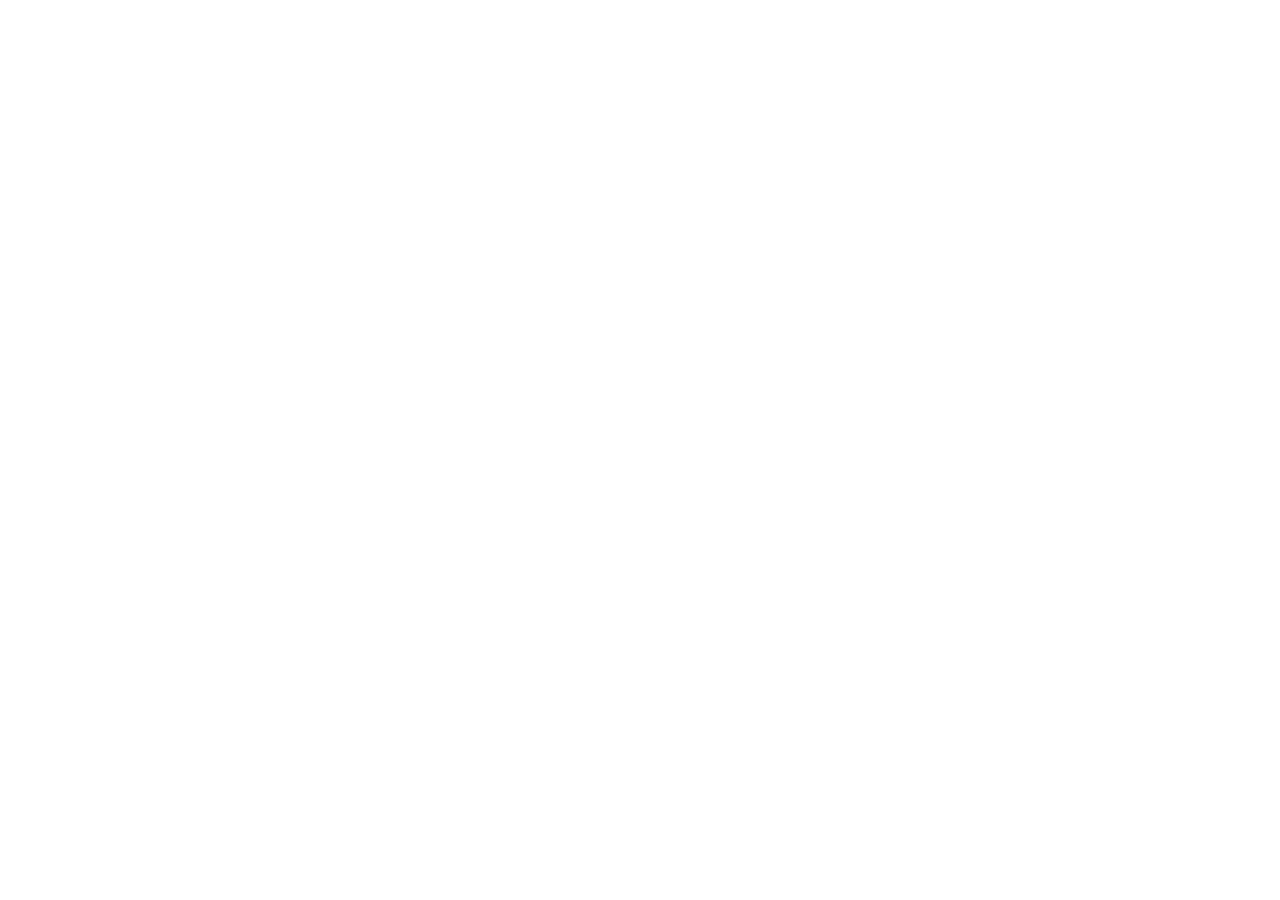
==== index.html @ 8ce461f7 "Before type" ====
<!DOCTYPE html>
<html lang="en">
<head>
    <meta charset="UTF-8">
    <meta name="viewport" content="width=device-width, initial-scale=1.0">
    <title>Document</title>
</head>
<body>
    


</body>
</html>
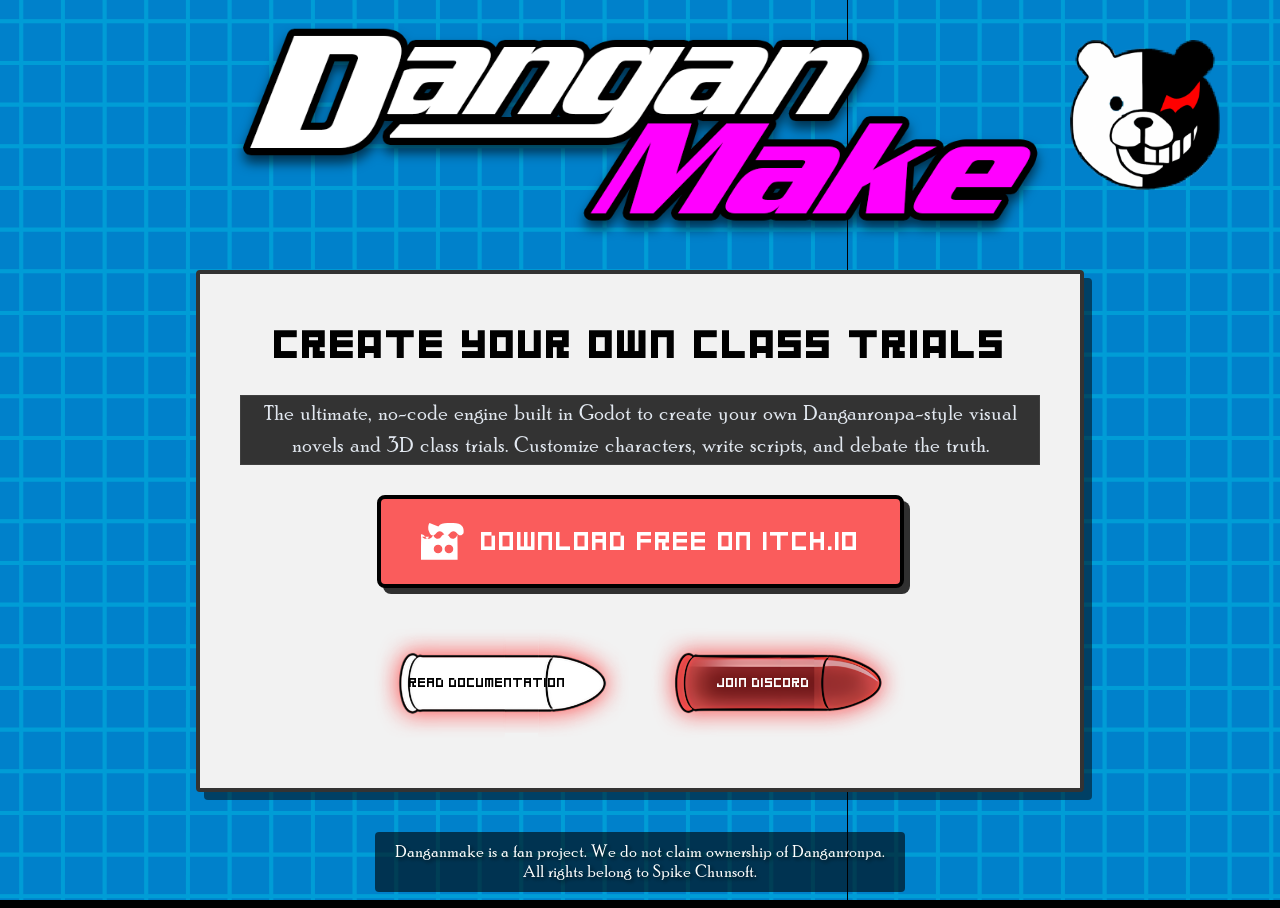
==== commit 3adb0b53: "Page" ====
--- a/index.html
+++ b/index.html
@@ -3,11 +3,43 @@
 <head>
     <meta charset="UTF-8">
     <meta name="viewport" content="width=device-width, initial-scale=1.0">
-    <title>Document</title>
+    <title>Danganmake - Create Your Own Class Trials</title>
+    <link rel="stylesheet" href="style.css">
 </head>
 <body>
-    
+    <div id="bg"></div>
 
+    <img id="loadermonokuma" src="assets/img/Monokuma_loader.png" alt="">
 
+    <div class="landing-container">
+        
+        <img src="assets/img/logo.png" alt="Danganmake Logo" id="landing-logo">
+
+        <div class="whitebg landing-box">
+            <h1 class="landing-title">Create Your Own Class Trials</h1>
+            <p class="letter_style landing-desc">
+                <span class="mark">
+                    The ultimate, no-code engine built in Godot to create your own Danganronpa-style visual novels and 3D class trials. Customize characters, write scripts, and debate the truth.
+                </span>
+            </p>
+
+            <a href="https://TU-LINK.itch.io/danganmake" target="_blank" class="itch-btn">
+                <svg class="itch-icon" xmlns="http://www.w3.org/2000/svg" viewBox="0 0 512 512" fill="currentColor">
+                    <path d="M96.7 45.1c-15.6 19.3-15.6 57.5-12.8 77.2C101.4 176 112 186.2 135 186.2c16 0 25.1-9 35-21 10.3-12.3 22-26 43-26s32.7 13.8 43 26c10 12 19 21 35 21s25.1-9 35-21c10.3-12.3 22-26 43-26s32.7 13.8 43 26c10 12 19 21 35 21s25.6-10.2 36.8-24.2c2.8-19.7 2.8-57.9-12.8-77.2-22.1-27.1-55.8-38.1-105-38.1h-64c-49.2 0-82.9 11-105 38.1zm-3.6 156.4c-9.1 11.2-18.1 23-38.1 23-35.1 0-48.4-32.4-53-48.6l-2 153.5V464h416V329.4l-2-153.5c-4.6 16.2-17.9 48.6-53 48.6-20 0-29-11.8-38.1-23-11.2-13.8-21.8-27-46.8-27s-35.6 13.2-46.8 27c-9.1 11.2-18.1 23-38.1 23-35 0-48.3-32.3-52.9-48.4-4.6 16-17.9 48.4-52.9 48.4-20 0-29-11.8-38.1-23-11.2-13.8-21.8-27-46.8-27s-35.6 13.2-46.8 27zm100.9 91.2c28.2 0 49 20.8 49 49s-20.8 49-49 49-49-20.8-49-49 20.8-49 49-49zm124 0c28.2 0 49 20.8 49 49s-20.8 49-49 49-49-20.8-49-49 20.8-49 49-49z"/>
+                </svg>
+                <span>Download free on itch.io</span>
+            </a>
+
+            <div class="landing-links">
+                <a href="content.html" class="url_bullets bullet_main">Read Documentation</a>
+                <a href="https://discord.gg/nfuBdQRmH8" target="_blank" class="url_bullets">Join Discord</a>
+            </div>
+        </div>
+
+        <p class="landing-footer letter_style">
+            Danganmake is a fan project. We do not claim ownership of Danganronpa.<br>All rights belong to Spike Chunsoft.
+        </p>
+
+    </div>
 </body>
 </html>
--- a/style.css
+++ b/style.css
@@ -0,0 +1,434 @@
+
+
+body{
+    background-color: #000000;
+    color: #ffffff;
+    font-family: 'GoodbyeDespair', Courier, monospace;
+    font-size: 16px;
+    margin: 0;
+    padding: 0;
+}
+
+@font-face {
+  font-family: 'GoodbyeDespair';
+  src: url('assets/font/goodbyeDespair.ttf') format('opentype'),
+       url('assets/font/goodbyeDespair.ttf') format('truetype'); 
+  font-weight: normal;
+  font-style: normal;
+}
+
+@font-face {
+  font-family: 'PoorRichard';
+  src: url('assets/font/PoorRichardOpti.otf') format('opentype'),
+       url('assets/font/PoorRichardOpti.otf') format('truetype'); 
+  font-weight: normal;
+  font-style: normal;
+}
+
+
+.c-keyword { color: #ff7b7b; } /* things like do */
+.c-class   { color: #4fff9e; } /* things like 'CharacterScript', 'GlobalSound' */
+.c-method  { color: #dcdcaa; } /* functions like 'Show_image' */
+.c-string  { color: #ce9178; } /* parameters */
+.c-number  { color: #82cacc; } /* numbers */
+
+
+#bg{
+    position: fixed;
+    top: 0;
+    left: 0;
+    width: 100%;
+    height: 100%;
+    background-image: url('assets/bg/bg.png');
+    background-repeat: repeat;
+    background-size: auto 100%; 
+    
+    z-index: -1;
+    animation: movebg 30s linear infinite;
+}
+
+.header {
+    display: flex;
+    align-items: center;
+    justify-content: center;
+    width: 100%;
+    gap: 20px; 
+    padding: 0px; 
+    position: relative;
+}
+
+#loadermonokuma {
+    position: absolute;
+    display: flex;
+    width: 150px;
+    height: 150px;
+    top: 40px;
+    right: 60px;
+    animation: rotate_monokuma 5s linear infinite;
+}
+
+#lang{
+    width: auto;
+    height: 50px;
+    object-fit: cover;
+    cursor: pointer;
+}
+
+#lang:hover {
+    opacity: 0.8;
+    transition: 0.3s;
+}
+
+.language {
+    position: absolute;
+
+    top: 80px;
+    left: 20px;
+    
+}
+
+.language button {
+    padding: 15px;
+    font-family: 'GoodbyeDespair', Courier, monospace;
+    border: none;
+    cursor: pointer;
+    background-color: transparent;
+}
+
+
+
+.content {
+    display: flex;
+    flex-direction: row; 
+    width: 100%; 
+    flex: 1;
+    
+}
+
+.container {
+    display: flex;
+    flex-direction: column;
+
+    min-height: 100vh;
+    text-align: center;
+    border: 2px solid #ffffff;
+    width: 90%;
+    margin: 0 auto;
+    background-color: rgba(0, 0, 0, 0.5);
+}
+
+/* side url */
+.side {
+    width: 250px; 
+    color: white;
+    padding: 20px;
+    text-align: left; 
+    position: sticky;
+    top: 0;
+    height: 100vh;
+    border-right: 2px solid #ffffff;
+    max-height: 100vh;
+    
+    align-self: flex-start; 
+
+    overflow-y: auto; 
+    overflow-x: hidden;
+}
+
+.side ul {
+    list-style: none; 
+    padding: 0;      
+    margin: 0;
+}
+
+main {
+    flex: 1; 
+    padding: 40px;
+    text-align: left;  
+  
+
+}
+
+#logo{
+    width: auto;
+    height: 200px;
+    object-fit: cover;
+}
+
+
+.url_bullets {
+    display: flex;
+    align-items: center;   
+    justify-content: center; 
+    
+    width: 256px; 
+    height: 110px;
+    min-height: 110px;   
+    max-height: 110px;
+
+    background-image: url("assets/img/bullet.png");
+    background-repeat: no-repeat; 
+    background-position: center;
+    background-size: 100% 100%;
+    
+   
+    font-size: 14px;      
+    line-height: 1.1;     
+    white-space: normal;  
+    text-align: center;   
+    
+
+    padding-left: 20px;   
+    padding-right: 50px;
+    box-sizing: border-box; 
+    
+    margin-top: 20px;
+    margin-bottom: -45px; 
+    color: #ffffff;
+    text-decoration: none;
+    cursor: pointer;
+}
+
+.bullet_main {
+    background-image: url("assets/img/white_bullet.png");
+    background-repeat: no-repeat; 
+    background-position: center;
+    background-size: 100% 100%; 
+    color: #000000;
+}
+
+.sub-menu {
+    max-height: 0;
+    overflow: hidden;
+    
+
+    transition: max-height 0.4s ease-in-out;
+    
+}
+
+
+.sub-menu .url_bullets {
+    height: 110px;
+    min-height: 110px;
+    max-height: 110px;
+    width: 256px;
+    font-size: 14px;
+    margin-bottom: -40px; 
+}
+
+.sub-menu .url_bullets:last-child {
+    margin-bottom: 0px;
+}
+
+.whitebg{
+    background-color: #f2f2f2; 
+    border: 4px solid #333333; 
+    border-radius: 4px;
+    padding: 30px;
+    
+
+    box-shadow: 8px 8px 0px rgba(0, 0, 0, 0.5); 
+    
+    color: #000000;
+}
+
+.letter_style{
+    font-family: 'PoorRichard', Courier, monospace;
+    font-size: 16px;
+    color: #000000;
+}
+
+.mark{
+    background-color: #333; 
+    color: #e2e8f0; 
+    font-size: 20px;
+    border: 1px solid #404040; 
+    padding: 2px 6px; 
+    
+    display: inline-block;
+}
+
+.inline-code {
+    background-color: #000000; 
+    color: #d4d4d4;
+    font-family: "PoorRichard", "Courier New", Courier, monospace; 
+    padding: 6px 12px; 
+
+    font-size: 16px;
+    display: inline-block; 
+    box-shadow: 0px 4px 6px rgba(0,0,0,0.3); 
+}
+
+
+.warning {
+  display: inline-flex;
+  align-items: center;
+  gap: 8px;
+  padding: 6px 12px;
+  background-color: #fff3cd;
+  color: #856404; 
+  font-family: system-ui, -apple-system, sans-serif;
+  font-size: 14px;
+  font-weight: 600;
+  box-shadow: 0 2px 4px rgba(0, 0, 0, 0.05);
+}
+
+
+
+/*side scrollbar design*/
+.side::-webkit-scrollbar {
+    width: 6px; 
+}
+
+.side::-webkit-scrollbar-track {
+    background: transparent;
+}
+
+.side::-webkit-scrollbar-thumb {
+    background: #ffffff; 
+    border-radius: 10px; 
+}
+
+.side::-webkit-scrollbar-thumb:hover {
+    background: #cccccc; 
+}
+
+/* landing page */
+
+.landing-container {
+    display: flex;
+    flex-direction: column;
+    align-items: center;
+    justify-content: center;
+    min-height: 100vh;
+    width: 100%;
+    position: relative;
+    z-index: 1; 
+}
+
+#landing-logo {
+    width: auto;
+    height: 250px;
+    object-fit: contain;
+    margin-bottom: 20px;
+    filter: drop-shadow(0px 8px 6px rgba(0,0,0,0.6));
+    animation: floating 4s ease-in-out infinite;
+}
+
+.landing-box {
+    width: 90%;
+    max-width: 800px;
+    text-align: center;
+    padding: 50px 40px;
+    display: flex;
+    flex-direction: column;
+    align-items: center;
+    gap: 30px;
+}
+
+.landing-title {
+    font-family: 'GoodbyeDespair', Courier, monospace;
+    font-size: 42px;
+    color: #000000;
+    margin: 0;
+    text-transform: uppercase;
+    letter-spacing: 2px;
+}
+
+.landing-desc {
+    font-size: 22px;
+    line-height: 1.6;
+    margin: 0;
+}
+
+/* === BOTÓN DE ITCH.IO === */
+.itch-btn {
+    display: flex;
+    align-items: center;
+    justify-content: center;
+    gap: 15px;
+    background-color: #fa5c5c; /* Rojo clásico de itch.io, cámbialo a rosa #ff52a2 si prefieres estilo Dangan */
+    color: #ffffff;
+    font-family: 'GoodbyeDespair', Courier, monospace;
+    font-size: 28px;
+    text-decoration: none;
+    padding: 20px 40px;
+    border-radius: 8px;
+    border: 4px solid #000000;
+    box-shadow: 6px 6px 0px rgba(0, 0, 0, 0.8);
+    transition: all 0.2s ease-in-out;
+}
+
+.itch-btn:hover {
+    transform: translate(-4px, -4px);
+    box-shadow: 10px 10px 0px rgba(0, 0, 0, 0.9);
+    background-color: #ff6b6b;
+}
+
+.itch-btn:active {
+    transform: translate(2px, 2px);
+    box-shadow: 2px 2px 0px rgba(0, 0, 0, 0.9);
+}
+
+.itch-icon {
+    width: 45px;
+    height: 45px;
+}
+
+/* === BOTONES SECUNDARIOS (BALAS) === */
+.landing-links {
+    display: flex;
+    gap: 20px;
+    justify-content: center;
+    flex-wrap: wrap;
+    margin-top: 10px;
+}
+
+.landing-links .url_bullets {
+    margin-top: 0;
+    margin-bottom: 0;
+    transition: transform 0.2s ease;
+}
+
+.landing-links .url_bullets:hover {
+    transform: scale(1.05);
+}
+
+.landing-footer {
+    margin-top: 40px;
+    color: #ffffff;
+    text-align: center;
+    font-size: 16px;
+    text-shadow: 2px 2px 4px rgba(0,0,0,0.8);
+    background-color: rgba(0, 0, 0, 0.6);
+    padding: 10px 20px;
+    border-radius: 4px;
+}
+
+
+@keyframes floating {
+    0% { transform: translateY(0px); }
+    50% { transform: translateY(-10px); }
+    100% { transform: translateY(0px); }
+}
+
+/* parallax type shi */
+@keyframes movebg {
+  from {
+    background-position: 0 0;
+  }
+  to {
+
+    background-position: -1920px 1080px;
+  }
+}
+
+@keyframes rotate_monokuma {
+  from {
+    rotate: 0deg;
+  }
+  to {
+    rotate: 360deg;
+  }
+}
+
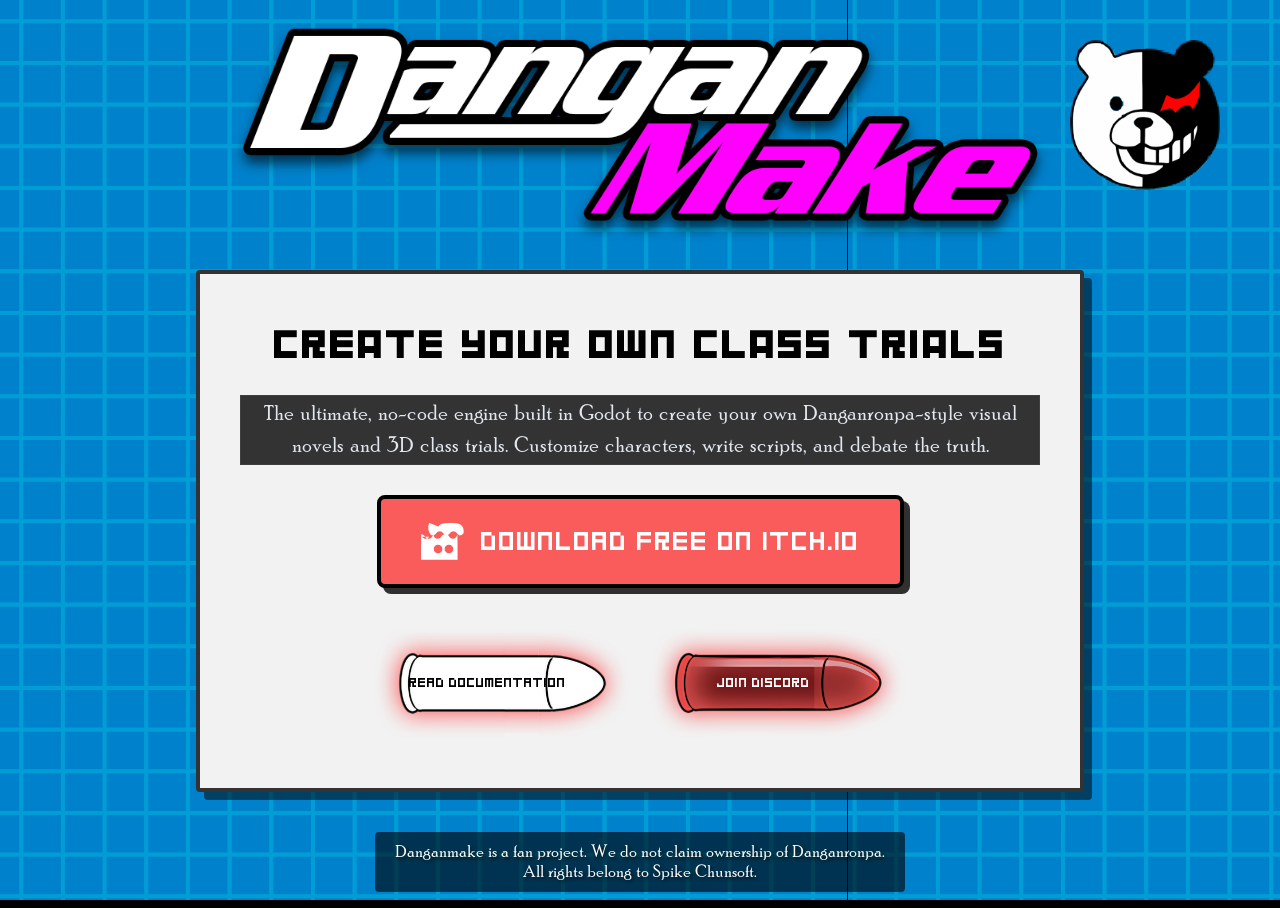
==== commit ea752818: "Danganmake Documentation Beta 0.1" ====
--- a/index.html
+++ b/index.html
@@ -5,6 +5,7 @@
     <meta name="viewport" content="width=device-width, initial-scale=1.0">
     <title>Danganmake - Create Your Own Class Trials</title>
     <link rel="stylesheet" href="style.css">
+    <link rel="icon" href="assets/img/Danganmakeicon.ico" type="image/x-icon">
 </head>
 <body>
     <div id="bg"></div>
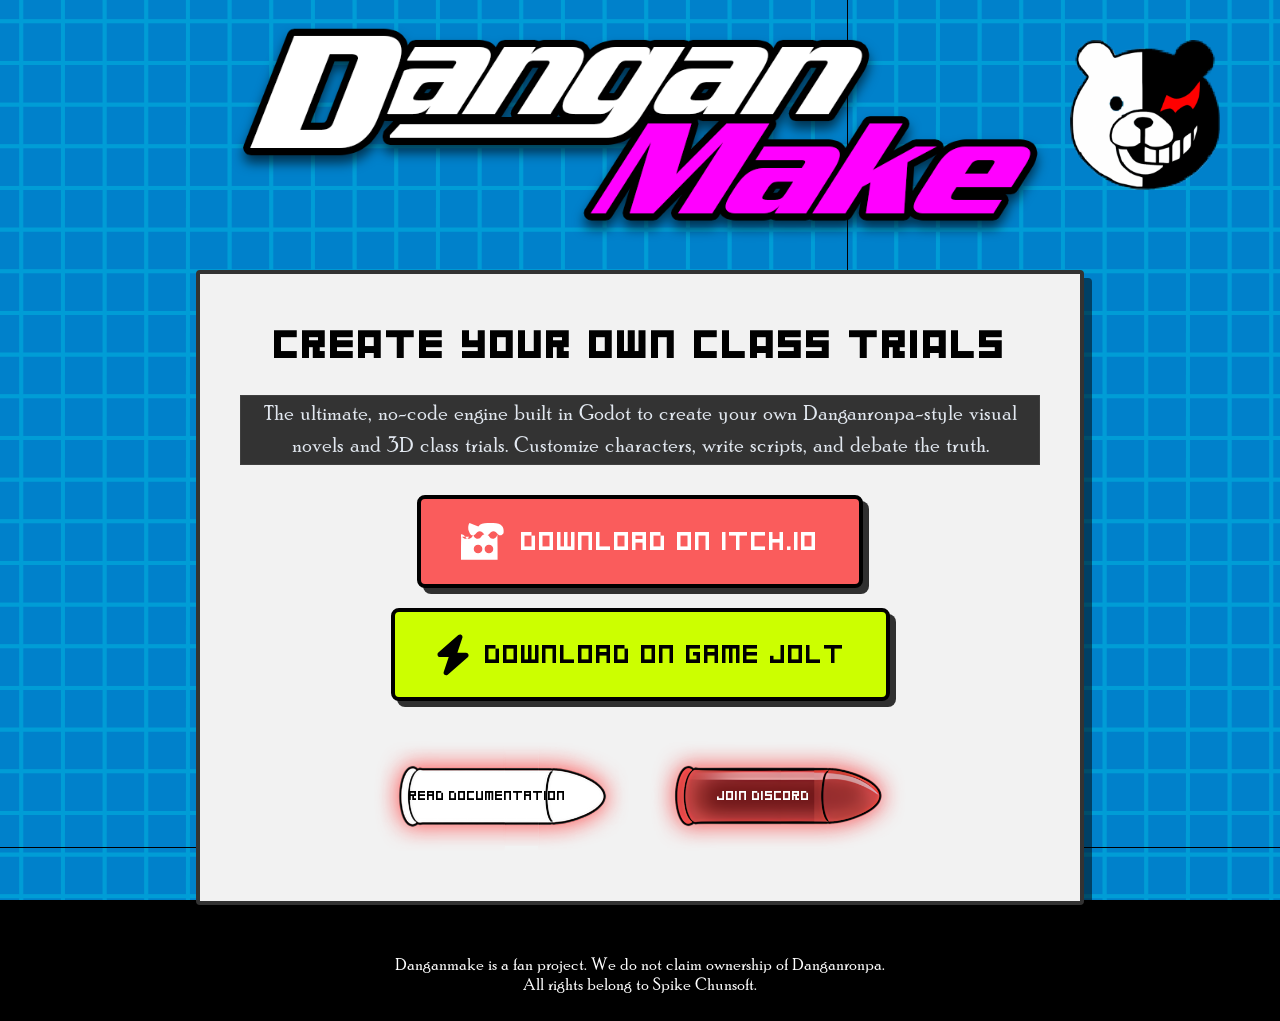
==== commit 57d49ae5: "Gamejolt and itchio" ====
--- a/index.html
+++ b/index.html
@@ -24,12 +24,25 @@
                 </span>
             </p>
 
-            <a href="https://TU-LINK.itch.io/danganmake" target="_blank" class="itch-btn">
-                <svg class="itch-icon" xmlns="http://www.w3.org/2000/svg" viewBox="0 0 512 512" fill="currentColor">
-                    <path d="M96.7 45.1c-15.6 19.3-15.6 57.5-12.8 77.2C101.4 176 112 186.2 135 186.2c16 0 25.1-9 35-21 10.3-12.3 22-26 43-26s32.7 13.8 43 26c10 12 19 21 35 21s25.1-9 35-21c10.3-12.3 22-26 43-26s32.7 13.8 43 26c10 12 19 21 35 21s25.6-10.2 36.8-24.2c2.8-19.7 2.8-57.9-12.8-77.2-22.1-27.1-55.8-38.1-105-38.1h-64c-49.2 0-82.9 11-105 38.1zm-3.6 156.4c-9.1 11.2-18.1 23-38.1 23-35.1 0-48.4-32.4-53-48.6l-2 153.5V464h416V329.4l-2-153.5c-4.6 16.2-17.9 48.6-53 48.6-20 0-29-11.8-38.1-23-11.2-13.8-21.8-27-46.8-27s-35.6 13.2-46.8 27c-9.1 11.2-18.1 23-38.1 23-35 0-48.3-32.3-52.9-48.4-4.6 16-17.9 48.4-52.9 48.4-20 0-29-11.8-38.1-23-11.2-13.8-21.8-27-46.8-27s-35.6 13.2-46.8 27zm100.9 91.2c28.2 0 49 20.8 49 49s-20.8 49-49 49-49-20.8-49-49 20.8-49 49-49zm124 0c28.2 0 49 20.8 49 49s-20.8 49-49 49-49-20.8-49-49 20.8-49 49-49z"/>
-                </svg>
-                <span>Download free on itch.io</span>
-            </a>
+           <div class="download-buttons">
+                
+         
+                <a href="https://freddysdarkon.itch.io/danganmake" target="_blank" class="itch-btn">
+                    <svg class="itch-icon" xmlns="http://www.w3.org/2000/svg" viewBox="0 0 512 512" fill="currentColor">
+                        <path d="M96.7 45.1c-15.6 19.3-15.6 57.5-12.8 77.2C101.4 176 112 186.2 135 186.2c16 0 25.1-9 35-21 10.3-12.3 22-26 43-26s32.7 13.8 43 26c10 12 19 21 35 21s25.1-9 35-21c10.3-12.3 22-26 43-26s32.7 13.8 43 26c10 12 19 21 35 21s25.6-10.2 36.8-24.2c2.8-19.7 2.8-57.9-12.8-77.2-22.1-27.1-55.8-38.1-105-38.1h-64c-49.2 0-82.9 11-105 38.1zm-3.6 156.4c-9.1 11.2-18.1 23-38.1 23-35.1 0-48.4-32.4-53-48.6l-2 153.5V464h416V329.4l-2-153.5c-4.6 16.2-17.9 48.6-53 48.6-20 0-29-11.8-38.1-23-11.2-13.8-21.8-27-46.8-27s-35.6 13.2-46.8 27c-9.1 11.2-18.1 23-38.1 23-35 0-48.3-32.3-52.9-48.4-4.6 16-17.9 48.4-52.9 48.4-20 0-29-11.8-38.1-23-11.2-13.8-21.8-27-46.8-27s-35.6 13.2-46.8 27zm100.9 91.2c28.2 0 49 20.8 49 49s-20.8 49-49 49-49-20.8-49-49 20.8-49 49-49zm124 0c28.2 0 49 20.8 49 49s-20.8 49-49 49-49-20.8-49-49 20.8-49 49-49z"/>
+                    </svg>
+                    <span>Download on itch.io</span>
+                </a>
+
+             
+                <a href="https://gamejolt.com/games/Danganmake/1093651" target="_blank" class="gamejolt-btn">
+                    <svg class="gamejolt-icon" xmlns="http://www.w3.org/2000/svg" viewBox="0 0 448 512" fill="currentColor">
+                        <path d="M349.4 44.6c5.9-13.7 1.5-29.7-10.6-38.5s-28.6-8-39.9 1.8l-256 224c-10 8.8-13.6 22.9-8.9 35.3S50.7 288 64 288h111.5l-63.1 189.2c-5.9 13.7-1.5 29.7 10.6 38.5s28.6 8 39.9-1.8l256-224c10-8.8 13.6-22.9 8.9-35.3s-16.6-21.4-30-21.4H286.5l62.9-188.6z"/>
+                    </svg>
+                    <span>Download on Game Jolt</span>
+                </a>
+
+            </div>
 
             <div class="landing-links">
                 <a href="content.html" class="url_bullets bullet_main">Read Documentation</a>
--- a/style.css
+++ b/style.css
@@ -375,7 +375,7 @@
     height: 45px;
 }
 
-/* === BOTONES SECUNDARIOS (BALAS) === */
+
 .landing-links {
     display: flex;
     gap: 20px;
@@ -405,6 +405,48 @@
     border-radius: 4px;
 }
 
+.download-buttons {
+    display: flex;
+    gap: 20px;
+    justify-content: center;
+    flex-wrap: wrap; 
+    width: 100%;
+}
+
+
+.gamejolt-btn {
+    display: flex;
+    align-items: center;
+    justify-content: center;
+    gap: 15px;
+    background-color: #ccff00; 
+    color: #000000; 
+    font-family: 'GoodbyeDespair', Courier, monospace;
+    font-size: 28px;
+    text-decoration: none;
+    padding: 20px 40px;
+    border-radius: 8px;
+    border: 4px solid #000000;
+    box-shadow: 6px 6px 0px rgba(0, 0, 0, 0.8);
+    transition: all 0.2s ease-in-out;
+}
+
+.gamejolt-btn:hover {
+    transform: translate(-4px, -4px);
+    box-shadow: 10px 10px 0px rgba(0, 0, 0, 0.9);
+    background-color: #d8ff33; 
+}
+
+.gamejolt-btn:active {
+    transform: translate(2px, 2px);
+    box-shadow: 2px 2px 0px rgba(0, 0, 0, 0.9);
+}
+
+.gamejolt-icon {
+    width: 35px; 
+    height: 45px;
+}
+
 
 @keyframes floating {
     0% { transform: translateY(0px); }
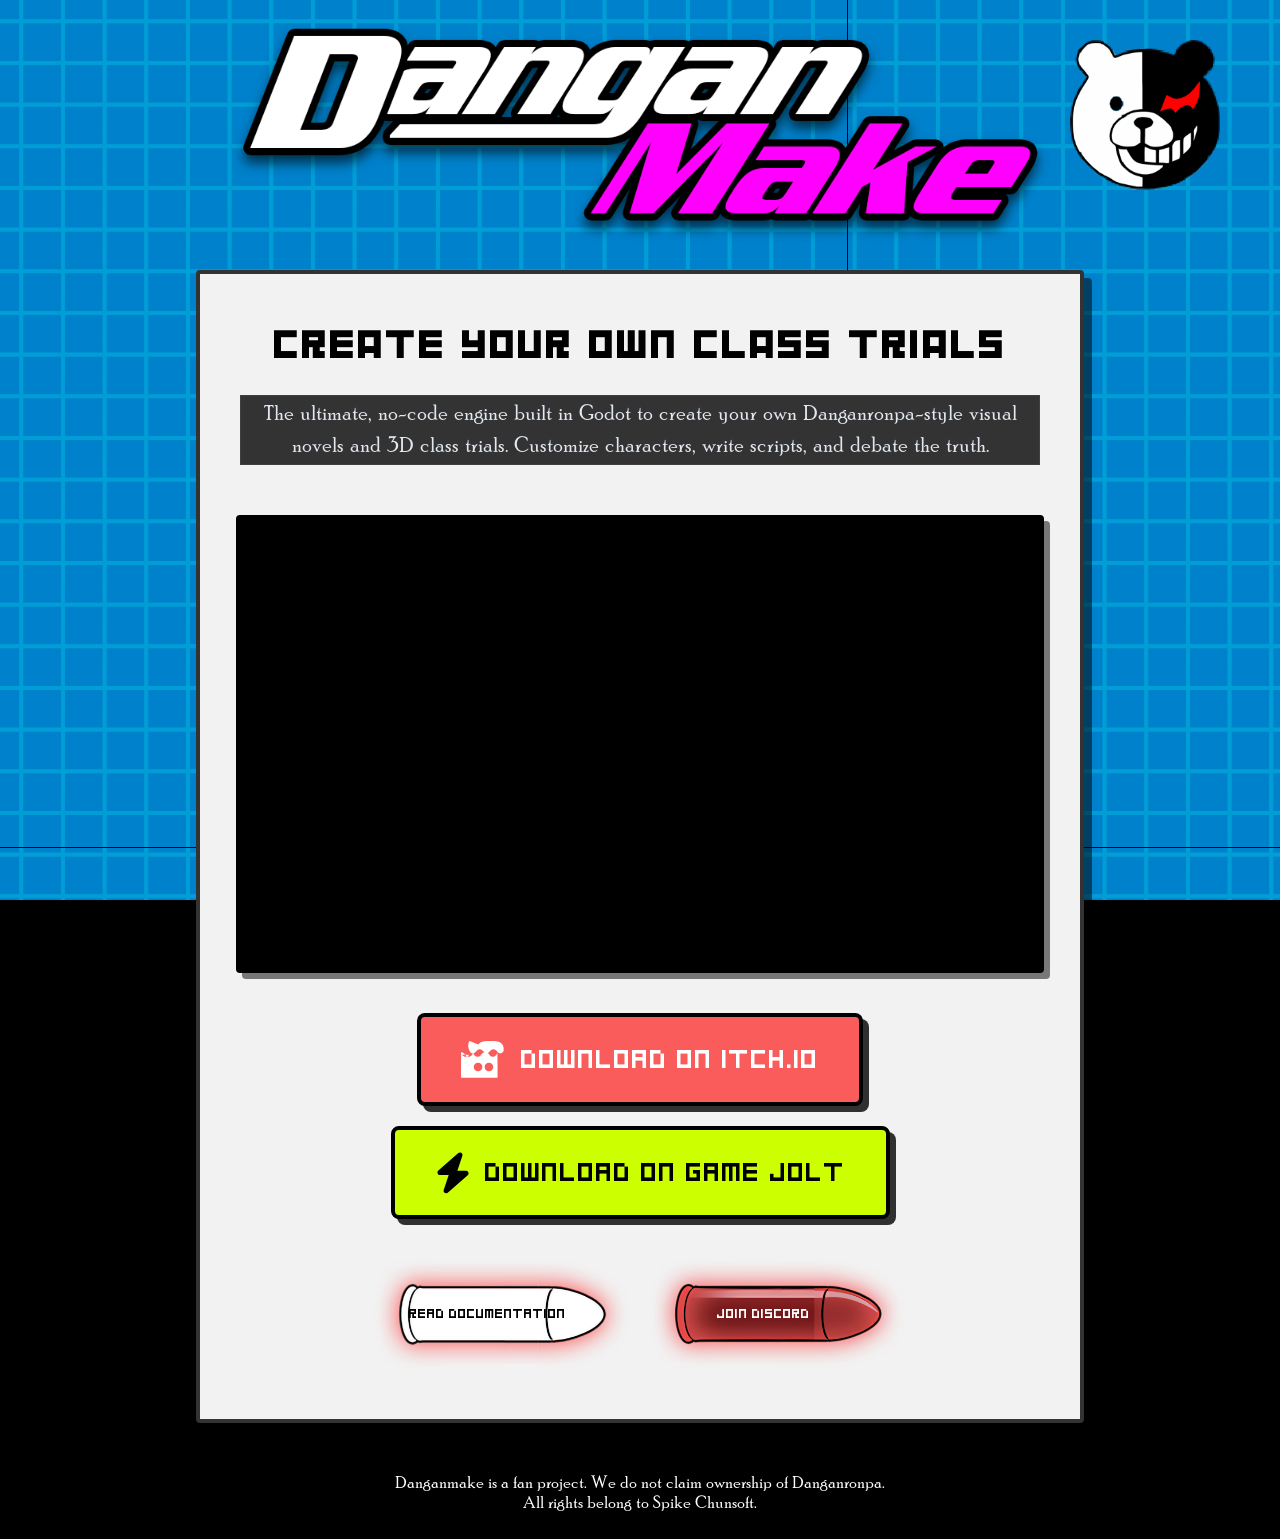
==== commit 89ad7d78: "Youtube video" ====
--- a/index.html
+++ b/index.html
@@ -23,6 +23,11 @@
                     The ultimate, no-code engine built in Godot to create your own Danganronpa-style visual novels and 3D class trials. Customize characters, write scripts, and debate the truth.
                 </span>
             </p>
+
+            <div class="video-container">
+                
+                <iframe width="560" height="315" src="https://www.youtube.com/embed/23UyjF-jWhY?si=rrdnxdZVHCg40_gd" title="Danganmake Trailer" frameborder="0" allow="accelerometer; autoplay; clipboard-write; encrypted-media; gyroscope; picture-in-picture; web-share" referrerpolicy="strict-origin-when-cross-origin" allowfullscreen></iframe>
+            </div>
 
            <div class="download-buttons">
                 
--- a/style.css
+++ b/style.css
@@ -448,6 +448,32 @@
 }
 
 
+.video-container {
+    position: relative;
+    width: 100%;
+    padding-bottom: 56.25%; 
+    height: 0;
+    overflow: hidden;
+    
+
+    border: 4px solid #000000; 
+    box-shadow: 6px 6px 0px rgba(0, 0, 0, 0.5); 
+    border-radius: 4px;
+    background-color: #000;
+  
+    margin-top: 20px;
+    margin-bottom: 10px;
+}
+
+.video-container iframe {
+    position: absolute;
+    top: 0;
+    left: 0;
+    width: 100%;
+    height: 100%;
+}
+
+
 @keyframes floating {
     0% { transform: translateY(0px); }
     50% { transform: translateY(-10px); }
@@ -474,3 +500,89 @@
   }
 }
 
+
+@media (max-width: 768px) {
+    
+   
+    #landing-logo {
+        height: auto; 
+        max-width: 90%; 
+        max-height: 150px;
+        margin-top: 60px; 
+    }
+
+  
+    .landing-box {
+        width: 90%;
+        padding: 30px 20px; 
+        gap: 20px;
+    }
+
+  
+    .landing-title {
+        font-size: 26px; 
+    }
+
+    .landing-desc {
+        font-size: 16px;
+    }
+
+    .mark {
+        font-size: 16px;
+    }
+
+
+    .itch-btn, .gamejolt-btn {
+        font-size: 18px;
+        padding: 12px 20px;
+        width: 100%; 
+        box-sizing: border-box;
+    }
+    
+    .itch-icon, .gamejolt-icon {
+        width: 30px;
+        height: 30px;
+    }
+    
+    .download-buttons {
+        flex-direction: column; 
+        width: 100%;
+        gap: 15px;
+    }
+
+
+    .landing-links {
+        flex-direction: column; 
+        align-items: center;
+        gap: 10px;
+    }
+
+    .url_bullets {
+        margin-bottom: 0px !important; 
+        background-size: contain; 
+        width: 100%;
+        max-width: 256px;
+        height: 80px;
+        min-height: 80px;
+        font-size: 13px;
+        padding-left: 15px;
+        padding-right: 35px;
+    }
+
+
+    #loadermonokuma {
+        width: 60px;
+        height: 60px;
+        top: 15px;
+        right: 15px;
+    }
+
+   
+    .landing-footer {
+        font-size: 12px;
+        width: 85%;
+        padding: 10px;
+        margin-top: 20px;
+        margin-bottom: 30px;
+    }
+}
